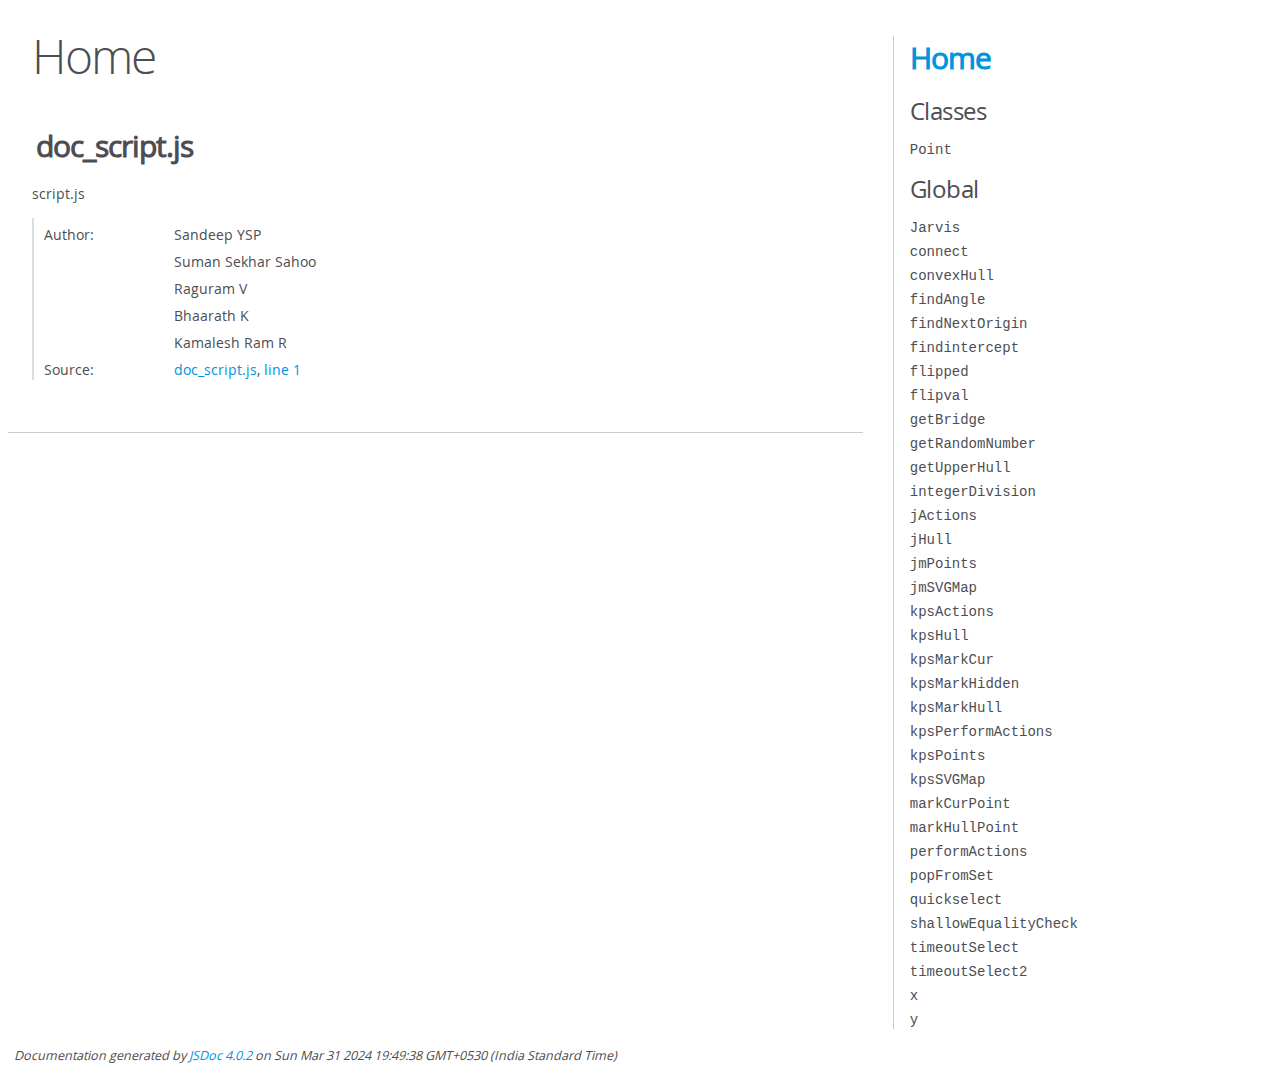
==== out/index.html @ 75e886f1 "added documentation" ====
<!DOCTYPE html>
<html lang="en">
<head>
    <meta charset="utf-8">
    <title>JSDoc: Home</title>

    <script src="scripts/prettify/prettify.js"> </script>
    <script src="scripts/prettify/lang-css.js"> </script>
    <!--[if lt IE 9]>
      <script src="//html5shiv.googlecode.com/svn/trunk/html5.js"></script>
    <![endif]-->
    <link type="text/css" rel="stylesheet" href="styles/prettify-tomorrow.css">
    <link type="text/css" rel="stylesheet" href="styles/jsdoc-default.css">
</head>

<body>

<div id="main">

    <h1 class="page-title">Home</h1>

    



    


    <h3> </h3>










    












<section>

<header>
    
        <h2>doc_script.js</h2>
        
    
</header>

<article>
    <div class="container-overview">
    
        
            <div class="description">script.js</div>
        

        


<dl class="details">

    

    

    

    

    

    

    

    

    
    <dt class="tag-author">Author:</dt>
    <dd class="tag-author">
        <ul>
            <li>Sandeep YSP</li>
        
            <li>Suman Sekhar Sahoo</li>
        
            <li>Raguram V</li>
        
            <li>Bhaarath K</li>
        
            <li>Kamalesh Ram R</li>
        </ul>
    </dd>
    

    

    

    

    
    <dt class="tag-source">Source:</dt>
    <dd class="tag-source"><ul class="dummy"><li>
        <a href="doc_script.js.html">doc_script.js</a>, <a href="doc_script.js.html#line1">line 1</a>
    </li></ul></dd>
    

    

    

    
</dl>


        
    
    </div>

    

    

    

    

    

    

    

    

    

    
</article>

</section>




</div>

<nav>
    <h2><a href="index.html">Home</a></h2><h3>Classes</h3><ul><li><a href="Point.html">Point</a></li></ul><h3>Global</h3><ul><li><a href="global.html#Jarvis">Jarvis</a></li><li><a href="global.html#connect">connect</a></li><li><a href="global.html#convexHull">convexHull</a></li><li><a href="global.html#findAngle">findAngle</a></li><li><a href="global.html#findNextOrigin">findNextOrigin</a></li><li><a href="global.html#findintercept">findintercept</a></li><li><a href="global.html#flipped">flipped</a></li><li><a href="global.html#flipval">flipval</a></li><li><a href="global.html#getBridge">getBridge</a></li><li><a href="global.html#getRandomNumber">getRandomNumber</a></li><li><a href="global.html#getUpperHull">getUpperHull</a></li><li><a href="global.html#integerDivision">integerDivision</a></li><li><a href="global.html#jActions">jActions</a></li><li><a href="global.html#jHull">jHull</a></li><li><a href="global.html#jmPoints">jmPoints</a></li><li><a href="global.html#jmSVGMap">jmSVGMap</a></li><li><a href="global.html#kpsActions">kpsActions</a></li><li><a href="global.html#kpsHull">kpsHull</a></li><li><a href="global.html#kpsMarkCur">kpsMarkCur</a></li><li><a href="global.html#kpsMarkHidden">kpsMarkHidden</a></li><li><a href="global.html#kpsMarkHull">kpsMarkHull</a></li><li><a href="global.html#kpsPerformActions">kpsPerformActions</a></li><li><a href="global.html#kpsPoints">kpsPoints</a></li><li><a href="global.html#kpsSVGMap">kpsSVGMap</a></li><li><a href="global.html#markCurPoint">markCurPoint</a></li><li><a href="global.html#markHullPoint">markHullPoint</a></li><li><a href="global.html#performActions">performActions</a></li><li><a href="global.html#popFromSet">popFromSet</a></li><li><a href="global.html#quickselect">quickselect</a></li><li><a href="global.html#shallowEqualityCheck">shallowEqualityCheck</a></li><li><a href="global.html#timeoutSelect">timeoutSelect</a></li><li><a href="global.html#timeoutSelect2">timeoutSelect2</a></li><li><a href="global.html#x">x</a></li><li><a href="global.html#y">y</a></li></ul>
</nav>

<br class="clear">

<footer>
    Documentation generated by <a href="https://github.com/jsdoc/jsdoc">JSDoc 4.0.2</a> on Sun Mar 31 2024 19:49:38 GMT+0530 (India Standard Time)
</footer>

<script> prettyPrint(); </script>
<script src="scripts/linenumber.js"> </script>
</body>
</html>
---- out/styles/prettify-tomorrow.css ----
/* Tomorrow Theme */
/* Original theme - https://github.com/chriskempson/tomorrow-theme */
/* Pretty printing styles. Used with prettify.js. */
/* SPAN elements with the classes below are added by prettyprint. */
/* plain text */
.pln {
  color: #4d4d4c; }

@media screen {
  /* string content */
  .str {
    color: #718c00; }

  /* a keyword */
  .kwd {
    color: #8959a8; }

  /* a comment */
  .com {
    color: #8e908c; }

  /* a type name */
  .typ {
    color: #4271ae; }

  /* a literal value */
  .lit {
    color: #f5871f; }

  /* punctuation */
  .pun {
    color: #4d4d4c; }

  /* lisp open bracket */
  .opn {
    color: #4d4d4c; }

  /* lisp close bracket */
  .clo {
    color: #4d4d4c; }

  /* a markup tag name */
  .tag {
    color: #c82829; }

  /* a markup attribute name */
  .atn {
    color: #f5871f; }

  /* a markup attribute value */
  .atv {
    color: #3e999f; }

  /* a declaration */
  .dec {
    color: #f5871f; }

  /* a variable name */
  .var {
    color: #c82829; }

  /* a function name */
  .fun {
    color: #4271ae; } }
/* Use higher contrast and text-weight for printable form. */
@media print, projection {
  .str {
    color: #060; }

  .kwd {
    color: #006;
    font-weight: bold; }

  .com {
    color: #600;
    font-style: italic; }

  .typ {
    color: #404;
    font-weight: bold; }

  .lit {
    color: #044; }

  .pun, .opn, .clo {
    color: #440; }

  .tag {
    color: #006;
    font-weight: bold; }

  .atn {
    color: #404; }

  .atv {
    color: #060; } }
/* Style */
/*
pre.prettyprint {
  background: white;
  font-family: Consolas, Monaco, 'Andale Mono', monospace;
  font-size: 12px;
  line-height: 1.5;
  border: 1px solid #ccc;
  padding: 10px; }
*/

/* Specify class=linenums on a pre to get line numbering */
ol.linenums {
  margin-top: 0;
  margin-bottom: 0; }

/* IE indents via margin-left */
li.L0,
li.L1,
li.L2,
li.L3,
li.L4,
li.L5,
li.L6,
li.L7,
li.L8,
li.L9 {
  /* */ }

/* Alternate shading for lines */
li.L1,
li.L3,
li.L5,
li.L7,
li.L9 {
  /* */ }
---- out/styles/jsdoc-default.css ----
@font-face {
    font-family: 'Open Sans';
    font-weight: normal;
    font-style: normal;
    src: url('../fonts/OpenSans-Regular-webfont.eot');
    src:
        local('Open Sans'),
        local('OpenSans'),
        url('../fonts/OpenSans-Regular-webfont.eot?#iefix') format('embedded-opentype'),
        url('../fonts/OpenSans-Regular-webfont.woff') format('woff'),
        url('../fonts/OpenSans-Regular-webfont.svg#open_sansregular') format('svg');
}

@font-face {
    font-family: 'Open Sans Light';
    font-weight: normal;
    font-style: normal;
    src: url('../fonts/OpenSans-Light-webfont.eot');
    src:
        local('Open Sans Light'),
        local('OpenSans Light'),
        url('../fonts/OpenSans-Light-webfont.eot?#iefix') format('embedded-opentype'),
        url('../fonts/OpenSans-Light-webfont.woff') format('woff'),
        url('../fonts/OpenSans-Light-webfont.svg#open_sanslight') format('svg');
}

html
{
    overflow: auto;
    background-color: #fff;
    font-size: 14px;
}

body
{
    font-family: 'Open Sans', sans-serif;
    line-height: 1.5;
    color: #4d4e53;
    background-color: white;
}

a, a:visited, a:active {
    color: #0095dd;
    text-decoration: none;
}

a:hover {
    text-decoration: underline;
}

header
{
    display: block;
    padding: 0px 4px;
}

tt, code, kbd, samp {
    font-family: Consolas, Monaco, 'Andale Mono', monospace;
}

.class-description {
    font-size: 130%;
    line-height: 140%;
    margin-bottom: 1em;
    margin-top: 1em;
}

.class-description:empty {
    margin: 0;
}

#main {
    float: left;
    width: 70%;
}

article dl {
    margin-bottom: 40px;
}

article img {
  max-width: 100%;
}

section
{
    display: block;
    background-color: #fff;
    padding: 12px 24px;
    border-bottom: 1px solid #ccc;
    margin-right: 30px;
}

.variation {
    display: none;
}

.signature-attributes {
    font-size: 60%;
    color: #aaa;
    font-style: italic;
    font-weight: lighter;
}

nav
{
    display: block;
    float: right;
    margin-top: 28px;
    width: 30%;
    box-sizing: border-box;
    border-left: 1px solid #ccc;
    padding-left: 16px;
}

nav ul {
    font-family: 'Lucida Grande', 'Lucida Sans Unicode', arial, sans-serif;
    font-size: 100%;
    line-height: 17px;
    padding: 0;
    margin: 0;
    list-style-type: none;
}

nav ul a, nav ul a:visited, nav ul a:active {
    font-family: Consolas, Monaco, 'Andale Mono', monospace;
    line-height: 18px;
    color: #4D4E53;
}

nav h3 {
    margin-top: 12px;
}

nav li {
    margin-top: 6px;
}

footer {
    display: block;
    padding: 6px;
    margin-top: 12px;
    font-style: italic;
    font-size: 90%;
}

h1, h2, h3, h4 {
    font-weight: 200;
    margin: 0;
}

h1
{
    font-family: 'Open Sans Light', sans-serif;
    font-size: 48px;
    letter-spacing: -2px;
    margin: 12px 24px 20px;
}

h2, h3.subsection-title
{
    font-size: 30px;
    font-weight: 700;
    letter-spacing: -1px;
    margin-bottom: 12px;
}

h3
{
    font-size: 24px;
    letter-spacing: -0.5px;
    margin-bottom: 12px;
}

h4
{
    font-size: 18px;
    letter-spacing: -0.33px;
    margin-bottom: 12px;
    color: #4d4e53;
}

h5, .container-overview .subsection-title
{
    font-size: 120%;
    font-weight: bold;
    letter-spacing: -0.01em;
    margin: 8px 0 3px 0;
}

h6
{
    font-size: 100%;
    letter-spacing: -0.01em;
    margin: 6px 0 3px 0;
    font-style: italic;
}

table
{
    border-spacing: 0;
    border: 0;
    border-collapse: collapse;
}

td, th
{
    border: 1px solid #ddd;
    margin: 0px;
    text-align: left;
    vertical-align: top;
    padding: 4px 6px;
    display: table-cell;
}

thead tr
{
    background-color: #ddd;
    font-weight: bold;
}

th { border-right: 1px solid #aaa; }
tr > th:last-child { border-right: 1px solid #ddd; }

.ancestors, .attribs { color: #999; }
.ancestors a, .attribs a
{
    color: #999 !important;
    text-decoration: none;
}

.clear
{
    clear: both;
}

.important
{
    font-weight: bold;
    color: #950B02;
}

.yes-def {
    text-indent: -1000px;
}

.type-signature {
    color: #aaa;
}

.name, .signature {
    font-family: Consolas, Monaco, 'Andale Mono', monospace;
}

.details { margin-top: 14px; border-left: 2px solid #DDD; }
.details dt { width: 120px; float: left; padding-left: 10px;  padding-top: 6px; }
.details dd { margin-left: 70px; }
.details ul { margin: 0; }
.details ul { list-style-type: none; }
.details li { margin-left: 30px; padding-top: 6px; }
.details pre.prettyprint { margin: 0 }
.details .object-value { padding-top: 0; }

.description {
    margin-bottom: 1em;
    margin-top: 1em;
}

.code-caption
{
    font-style: italic;
    font-size: 107%;
    margin: 0;
}

.source
{
    border: 1px solid #ddd;
    width: 80%;
    overflow: auto;
}

.prettyprint.source {
    width: inherit;
}

.source code
{
    font-size: 100%;
    line-height: 18px;
    display: block;
    padding: 4px 12px;
    margin: 0;
    background-color: #fff;
    color: #4D4E53;
}

.prettyprint code span.line
{
  display: inline-block;
}

.prettyprint.linenums
{
  padding-left: 70px;
  -webkit-user-select: none;
  -moz-user-select: none;
  -ms-user-select: none;
  user-select: none;
}

.prettyprint.linenums ol
{
  padding-left: 0;
}

.prettyprint.linenums li
{
  border-left: 3px #ddd solid;
}

.prettyprint.linenums li.selected,
.prettyprint.linenums li.selected *
{
  background-color: lightyellow;
}

.prettyprint.linenums li *
{
  -webkit-user-select: text;
  -moz-user-select: text;
  -ms-user-select: text;
  user-select: text;
}

.params .name, .props .name, .name code {
    color: #4D4E53;
    font-family: Consolas, Monaco, 'Andale Mono', monospace;
    font-size: 100%;
}

.params td.description > p:first-child,
.props td.description > p:first-child
{
    margin-top: 0;
    padding-top: 0;
}

.params td.description > p:last-child,
.props td.description > p:last-child
{
    margin-bottom: 0;
    padding-bottom: 0;
}

.disabled {
    color: #454545;
}
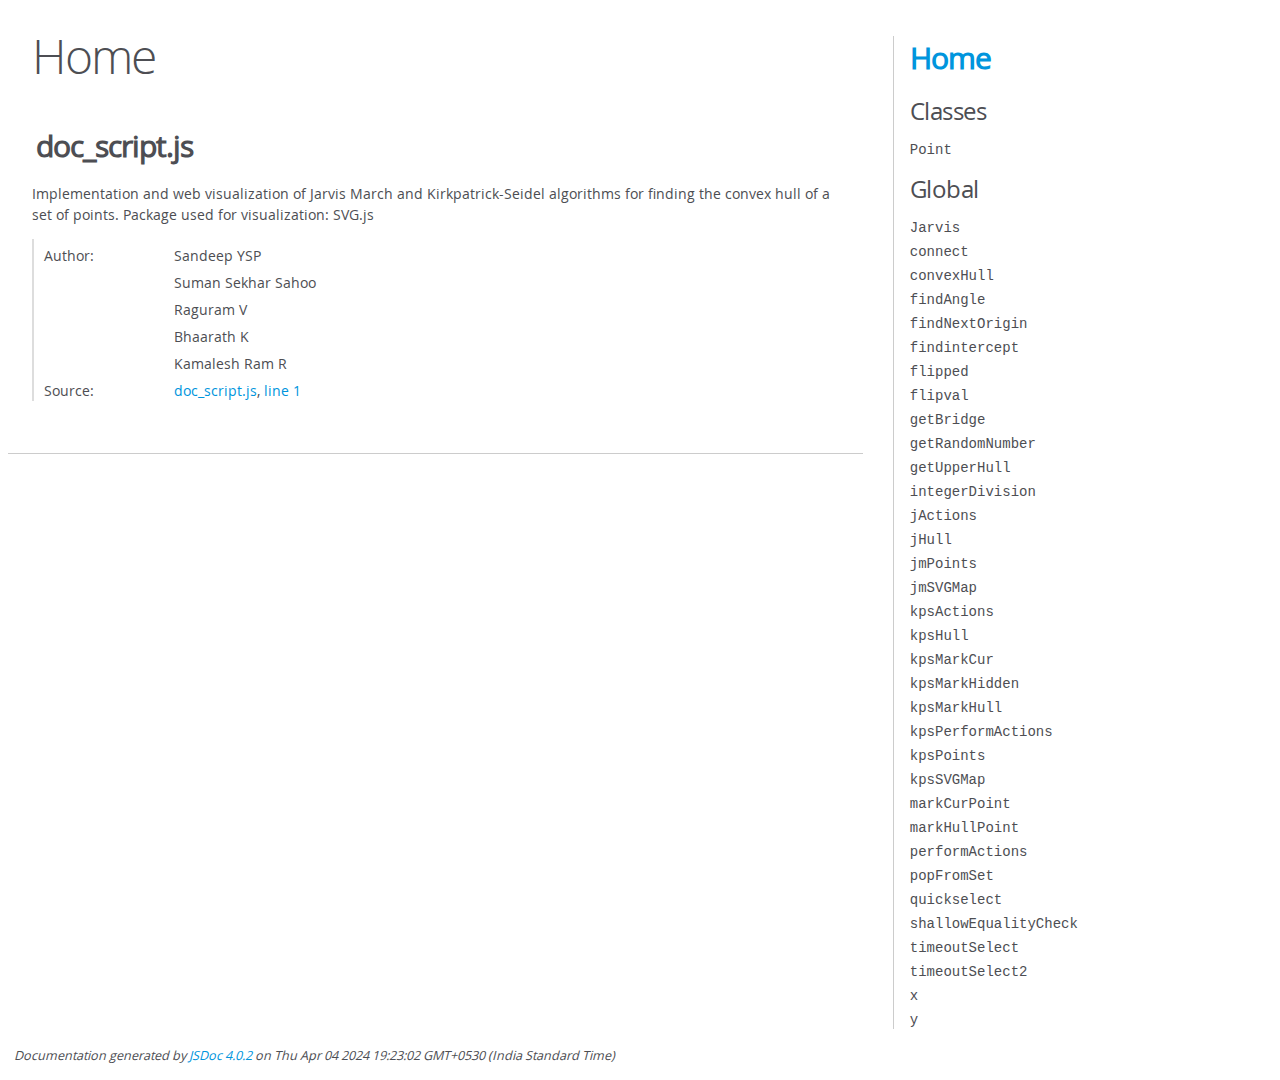
==== commit c32da267: "documentation updated, speed updated" ====
--- a/out/index.html
+++ b/out/index.html
@@ -63,7 +63,7 @@
     <div class="container-overview">
     
         
-            <div class="description">script.js</div>
+            <div class="description">Implementation and web visualization of Jarvis March and Kirkpatrick-Seidel algorithms for finding the convex hull of a set of points. Package used for visualization: SVG.js</div>
         
 
         
@@ -164,7 +164,7 @@
 <br class="clear">
 
 <footer>
-    Documentation generated by <a href="https://github.com/jsdoc/jsdoc">JSDoc 4.0.2</a> on Sun Mar 31 2024 19:49:38 GMT+0530 (India Standard Time)
+    Documentation generated by <a href="https://github.com/jsdoc/jsdoc">JSDoc 4.0.2</a> on Thu Apr 04 2024 19:23:02 GMT+0530 (India Standard Time)
 </footer>
 
 <script> prettyPrint(); </script>
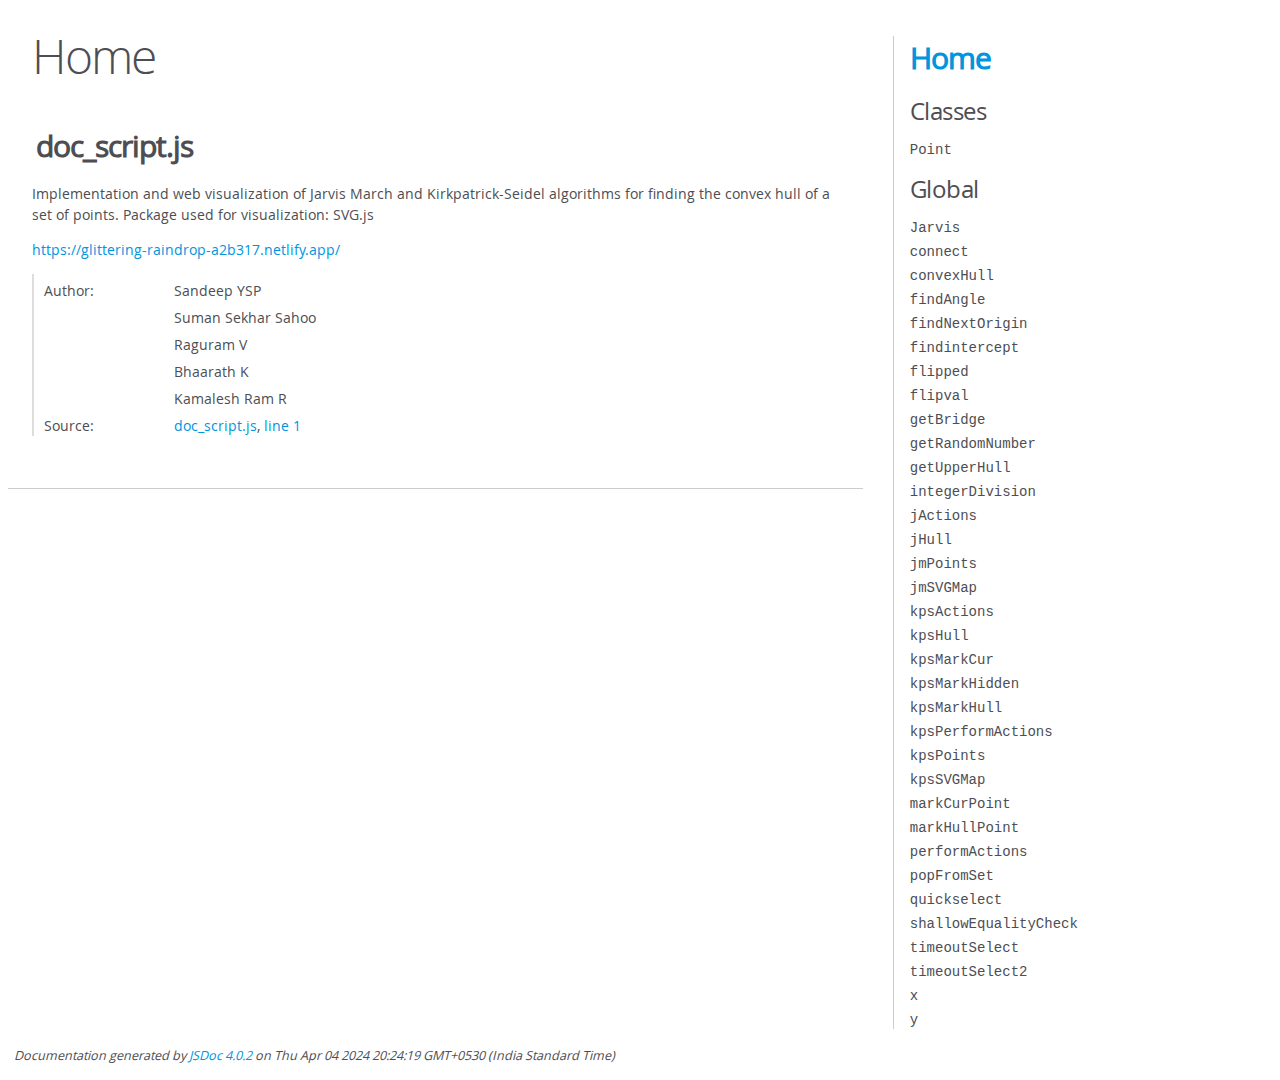
==== commit 5a2c16e5: "link added in jsdoc" ====
--- a/out/index.html
+++ b/out/index.html
@@ -1,173 +1,135 @@
 <!DOCTYPE html>
 <html lang="en">
-<head>
-    <meta charset="utf-8">
+  <head>
+    <meta charset="utf-8" />
     <title>JSDoc: Home</title>
 
-    <script src="scripts/prettify/prettify.js"> </script>
-    <script src="scripts/prettify/lang-css.js"> </script>
+    <script src="scripts/prettify/prettify.js"></script>
+    <script src="scripts/prettify/lang-css.js"></script>
     <!--[if lt IE 9]>
       <script src="//html5shiv.googlecode.com/svn/trunk/html5.js"></script>
     <![endif]-->
-    <link type="text/css" rel="stylesheet" href="styles/prettify-tomorrow.css">
-    <link type="text/css" rel="stylesheet" href="styles/jsdoc-default.css">
-</head>
+    <link
+      type="text/css"
+      rel="stylesheet"
+      href="styles/prettify-tomorrow.css"
+    />
+    <link type="text/css" rel="stylesheet" href="styles/jsdoc-default.css" />
+  </head>
 
-<body>
+  <body>
+    <div id="main">
+      <h1 class="page-title">Home</h1>
 
-<div id="main">
+      <h3></h3>
 
-    <h1 class="page-title">Home</h1>
+      <section>
+        <header>
+          <h2>doc_script.js</h2>
+        </header>
 
-    
+        <article>
+          <div class="container-overview">
+            <div class="description">
+              Implementation and web visualization of Jarvis March and
+              Kirkpatrick-Seidel algorithms for finding the convex hull of a set
+              of points. Package used for visualization: SVG.js
+            </div>
+            <a
+              class="description"
+              href="https://glittering-raindrop-a2b317.netlify.app/"
+              >https://glittering-raindrop-a2b317.netlify.app/</a
+            >
 
+            <dl class="details">
+              <dt class="tag-author">Author:</dt>
+              <dd class="tag-author">
+                <ul>
+                  <li>Sandeep YSP</li>
 
+                  <li>Suman Sekhar Sahoo</li>
 
-    
+                  <li>Raguram V</li>
 
+                  <li>Bhaarath K</li>
 
-    <h3> </h3>
+                  <li>Kamalesh Ram R</li>
+                </ul>
+              </dd>
 
-
-
-
-
-
-
-
-
-
-    
-
-
-
-
-
-
-
-
-
-
-
-
-<section>
-
-<header>
-    
-        <h2>doc_script.js</h2>
-        
-    
-</header>
-
-<article>
-    <div class="container-overview">
-    
-        
-            <div class="description">Implementation and web visualization of Jarvis March and Kirkpatrick-Seidel algorithms for finding the convex hull of a set of points. Package used for visualization: SVG.js</div>
-        
-
-        
-
-
-<dl class="details">
-
-    
-
-    
-
-    
-
-    
-
-    
-
-    
-
-    
-
-    
-
-    
-    <dt class="tag-author">Author:</dt>
-    <dd class="tag-author">
-        <ul>
-            <li>Sandeep YSP</li>
-        
-            <li>Suman Sekhar Sahoo</li>
-        
-            <li>Raguram V</li>
-        
-            <li>Bhaarath K</li>
-        
-            <li>Kamalesh Ram R</li>
-        </ul>
-    </dd>
-    
-
-    
-
-    
-
-    
-
-    
-    <dt class="tag-source">Source:</dt>
-    <dd class="tag-source"><ul class="dummy"><li>
-        <a href="doc_script.js.html">doc_script.js</a>, <a href="doc_script.js.html#line1">line 1</a>
-    </li></ul></dd>
-    
-
-    
-
-    
-
-    
-</dl>
-
-
-        
-    
+              <dt class="tag-source">Source:</dt>
+              <dd class="tag-source">
+                <ul class="dummy">
+                  <li>
+                    <a href="doc_script.js.html">doc_script.js</a>,
+                    <a href="doc_script.js.html#line1">line 1</a>
+                  </li>
+                </ul>
+              </dd>
+            </dl>
+          </div>
+        </article>
+      </section>
     </div>
 
-    
+    <nav>
+      <h2><a href="index.html">Home</a></h2>
+      <h3>Classes</h3>
+      <ul>
+        <li><a href="Point.html">Point</a></li>
+      </ul>
+      <h3>Global</h3>
+      <ul>
+        <li><a href="global.html#Jarvis">Jarvis</a></li>
+        <li><a href="global.html#connect">connect</a></li>
+        <li><a href="global.html#convexHull">convexHull</a></li>
+        <li><a href="global.html#findAngle">findAngle</a></li>
+        <li><a href="global.html#findNextOrigin">findNextOrigin</a></li>
+        <li><a href="global.html#findintercept">findintercept</a></li>
+        <li><a href="global.html#flipped">flipped</a></li>
+        <li><a href="global.html#flipval">flipval</a></li>
+        <li><a href="global.html#getBridge">getBridge</a></li>
+        <li><a href="global.html#getRandomNumber">getRandomNumber</a></li>
+        <li><a href="global.html#getUpperHull">getUpperHull</a></li>
+        <li><a href="global.html#integerDivision">integerDivision</a></li>
+        <li><a href="global.html#jActions">jActions</a></li>
+        <li><a href="global.html#jHull">jHull</a></li>
+        <li><a href="global.html#jmPoints">jmPoints</a></li>
+        <li><a href="global.html#jmSVGMap">jmSVGMap</a></li>
+        <li><a href="global.html#kpsActions">kpsActions</a></li>
+        <li><a href="global.html#kpsHull">kpsHull</a></li>
+        <li><a href="global.html#kpsMarkCur">kpsMarkCur</a></li>
+        <li><a href="global.html#kpsMarkHidden">kpsMarkHidden</a></li>
+        <li><a href="global.html#kpsMarkHull">kpsMarkHull</a></li>
+        <li><a href="global.html#kpsPerformActions">kpsPerformActions</a></li>
+        <li><a href="global.html#kpsPoints">kpsPoints</a></li>
+        <li><a href="global.html#kpsSVGMap">kpsSVGMap</a></li>
+        <li><a href="global.html#markCurPoint">markCurPoint</a></li>
+        <li><a href="global.html#markHullPoint">markHullPoint</a></li>
+        <li><a href="global.html#performActions">performActions</a></li>
+        <li><a href="global.html#popFromSet">popFromSet</a></li>
+        <li><a href="global.html#quickselect">quickselect</a></li>
+        <li>
+          <a href="global.html#shallowEqualityCheck">shallowEqualityCheck</a>
+        </li>
+        <li><a href="global.html#timeoutSelect">timeoutSelect</a></li>
+        <li><a href="global.html#timeoutSelect2">timeoutSelect2</a></li>
+        <li><a href="global.html#x">x</a></li>
+        <li><a href="global.html#y">y</a></li>
+      </ul>
+    </nav>
 
-    
+    <br class="clear" />
 
-    
+    <footer>
+      Documentation generated by
+      <a href="https://github.com/jsdoc/jsdoc">JSDoc 4.0.2</a> on Thu Apr 04
+      2024 20:24:19 GMT+0530 (India Standard Time)
+    </footer>
 
-    
-
-    
-
-    
-
-    
-
-    
-
-    
-
-    
-</article>
-
-</section>
-
-
-
-
-</div>
-
-<nav>
-    <h2><a href="index.html">Home</a></h2><h3>Classes</h3><ul><li><a href="Point.html">Point</a></li></ul><h3>Global</h3><ul><li><a href="global.html#Jarvis">Jarvis</a></li><li><a href="global.html#connect">connect</a></li><li><a href="global.html#convexHull">convexHull</a></li><li><a href="global.html#findAngle">findAngle</a></li><li><a href="global.html#findNextOrigin">findNextOrigin</a></li><li><a href="global.html#findintercept">findintercept</a></li><li><a href="global.html#flipped">flipped</a></li><li><a href="global.html#flipval">flipval</a></li><li><a href="global.html#getBridge">getBridge</a></li><li><a href="global.html#getRandomNumber">getRandomNumber</a></li><li><a href="global.html#getUpperHull">getUpperHull</a></li><li><a href="global.html#integerDivision">integerDivision</a></li><li><a href="global.html#jActions">jActions</a></li><li><a href="global.html#jHull">jHull</a></li><li><a href="global.html#jmPoints">jmPoints</a></li><li><a href="global.html#jmSVGMap">jmSVGMap</a></li><li><a href="global.html#kpsActions">kpsActions</a></li><li><a href="global.html#kpsHull">kpsHull</a></li><li><a href="global.html#kpsMarkCur">kpsMarkCur</a></li><li><a href="global.html#kpsMarkHidden">kpsMarkHidden</a></li><li><a href="global.html#kpsMarkHull">kpsMarkHull</a></li><li><a href="global.html#kpsPerformActions">kpsPerformActions</a></li><li><a href="global.html#kpsPoints">kpsPoints</a></li><li><a href="global.html#kpsSVGMap">kpsSVGMap</a></li><li><a href="global.html#markCurPoint">markCurPoint</a></li><li><a href="global.html#markHullPoint">markHullPoint</a></li><li><a href="global.html#performActions">performActions</a></li><li><a href="global.html#popFromSet">popFromSet</a></li><li><a href="global.html#quickselect">quickselect</a></li><li><a href="global.html#shallowEqualityCheck">shallowEqualityCheck</a></li><li><a href="global.html#timeoutSelect">timeoutSelect</a></li><li><a href="global.html#timeoutSelect2">timeoutSelect2</a></li><li><a href="global.html#x">x</a></li><li><a href="global.html#y">y</a></li></ul>
-</nav>
-
-<br class="clear">
-
-<footer>
-    Documentation generated by <a href="https://github.com/jsdoc/jsdoc">JSDoc 4.0.2</a> on Thu Apr 04 2024 19:23:02 GMT+0530 (India Standard Time)
-</footer>
-
-<script> prettyPrint(); </script>
-<script src="scripts/linenumber.js"> </script>
-</body>
-</html>+    <script>
+      prettyPrint();
+    </script>
+    <script src="scripts/linenumber.js"></script>
+  </body>
+</html>
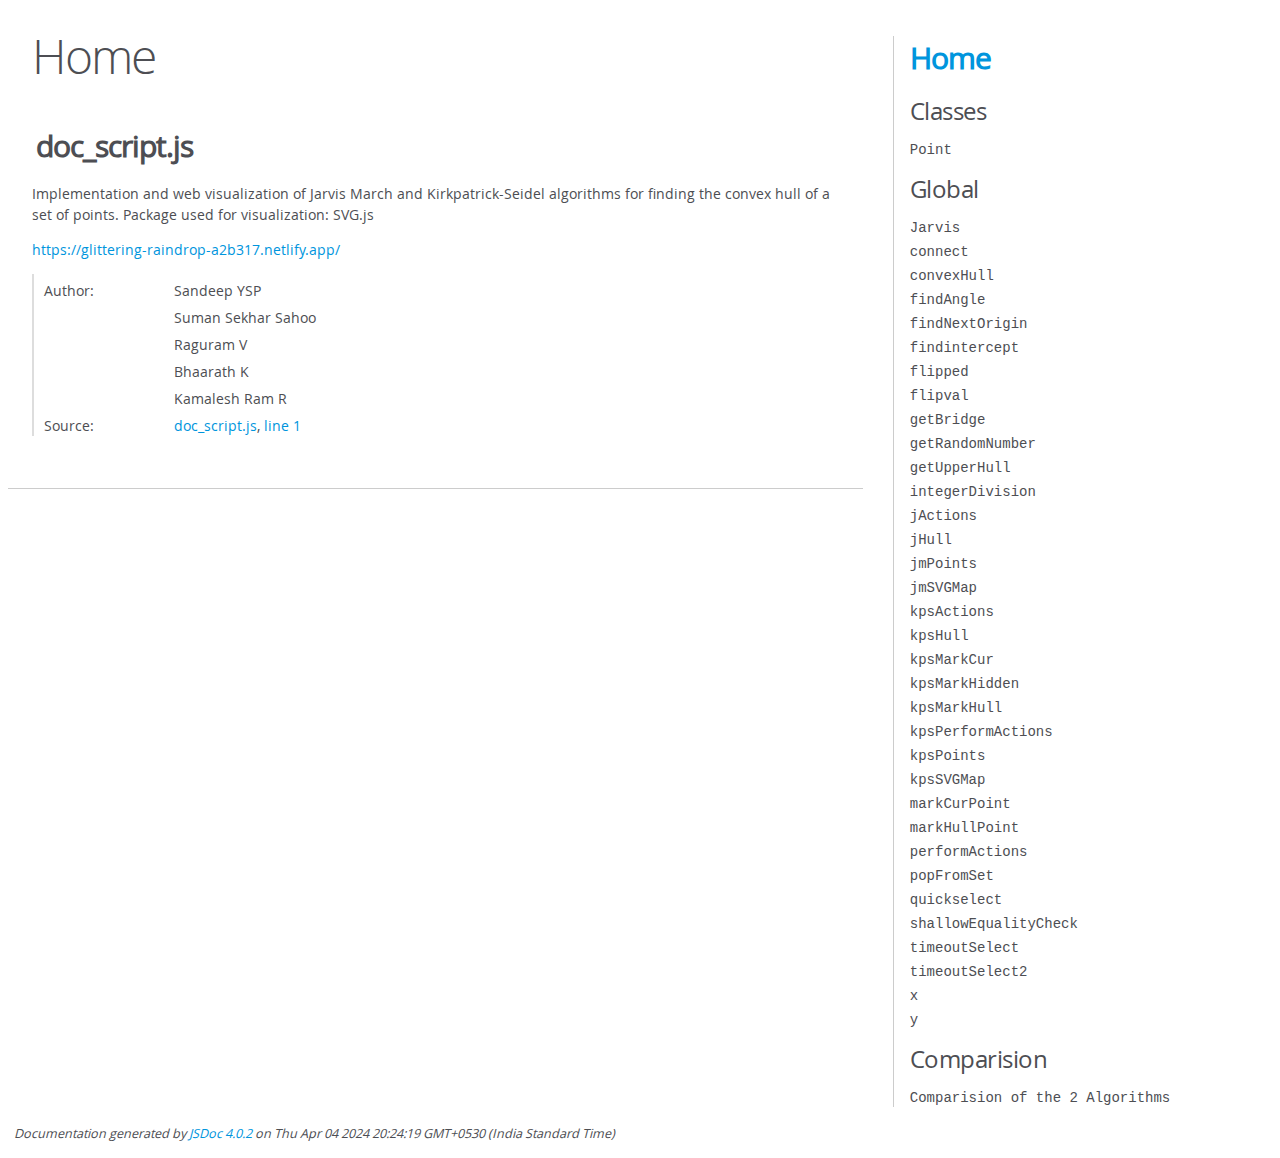
==== commit bbd417f6: "comparision added" ====
--- a/out/index.html
+++ b/out/index.html
@@ -117,6 +117,10 @@
         <li><a href="global.html#x">x</a></li>
         <li><a href="global.html#y">y</a></li>
       </ul>
+      <h3>Comparision</h3>
+      <ul>
+        <li><a href="comparision.html">Comparision of the 2 Algorithms</a></li>
+      </ul>
     </nav>
 
     <br class="clear" />
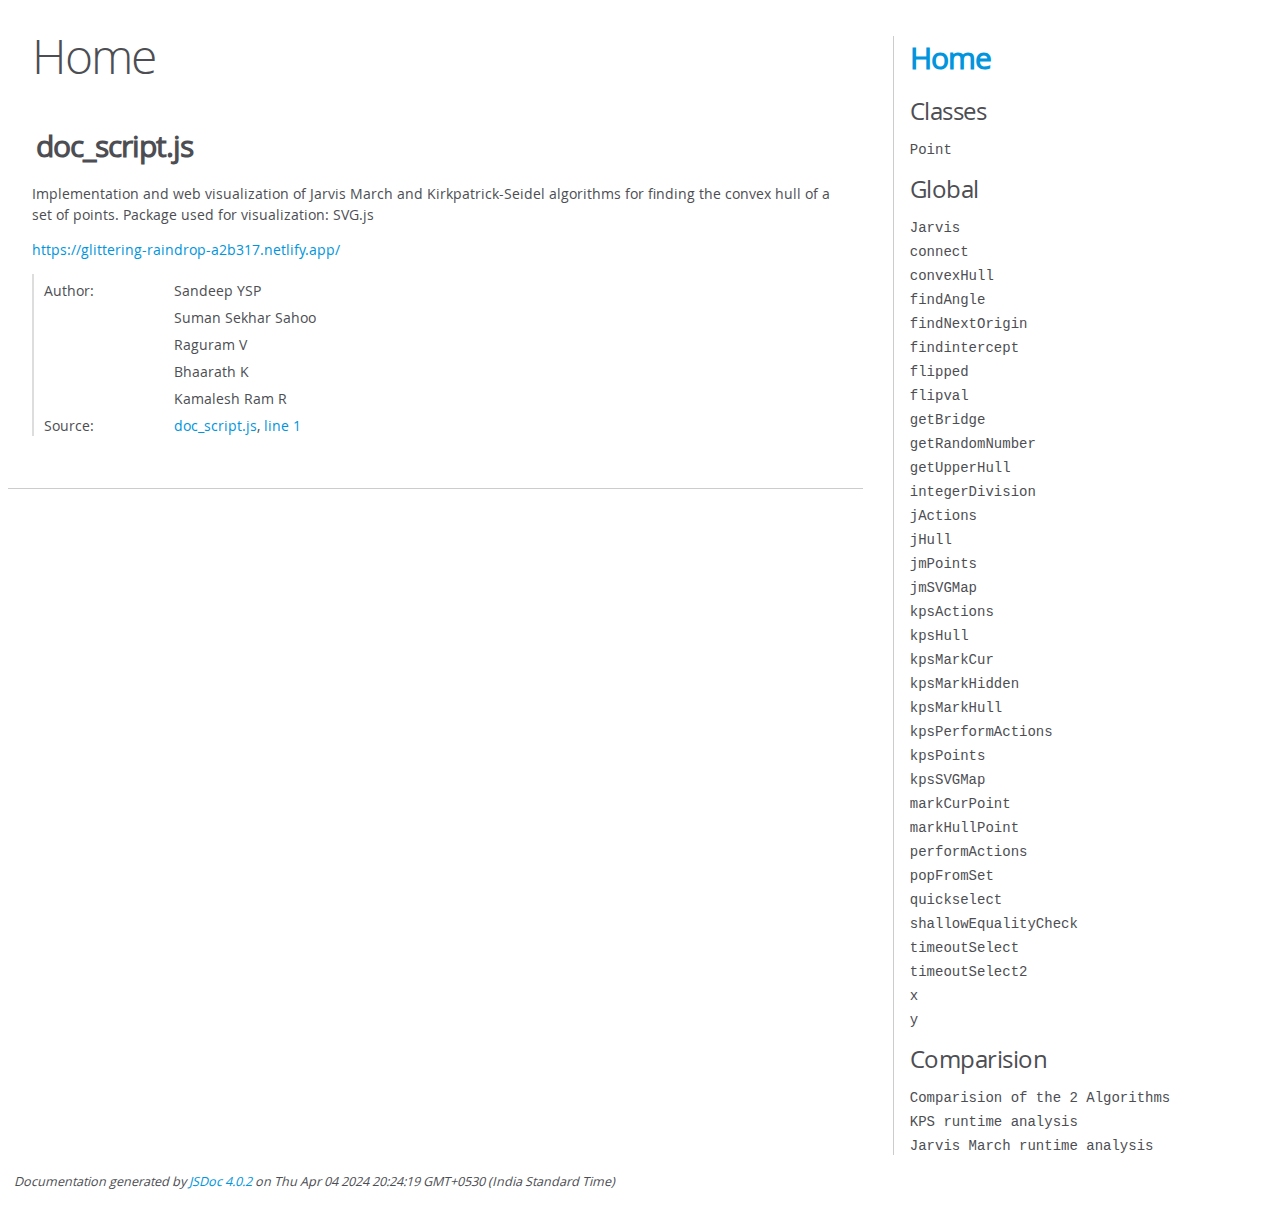
==== commit 901ae05e: "runtime analysis added to documentation" ====
--- a/out/index.html
+++ b/out/index.html
@@ -120,6 +120,8 @@
       <h3>Comparision</h3>
       <ul>
         <li><a href="comparision.html">Comparision of the 2 Algorithms</a></li>
+        <li><a href="kps.html">KPS runtime analysis</a></li>
+        <li><a href="jarvisMarch.html">Jarvis March runtime analysis</a></li>
       </ul>
     </nav>
 
